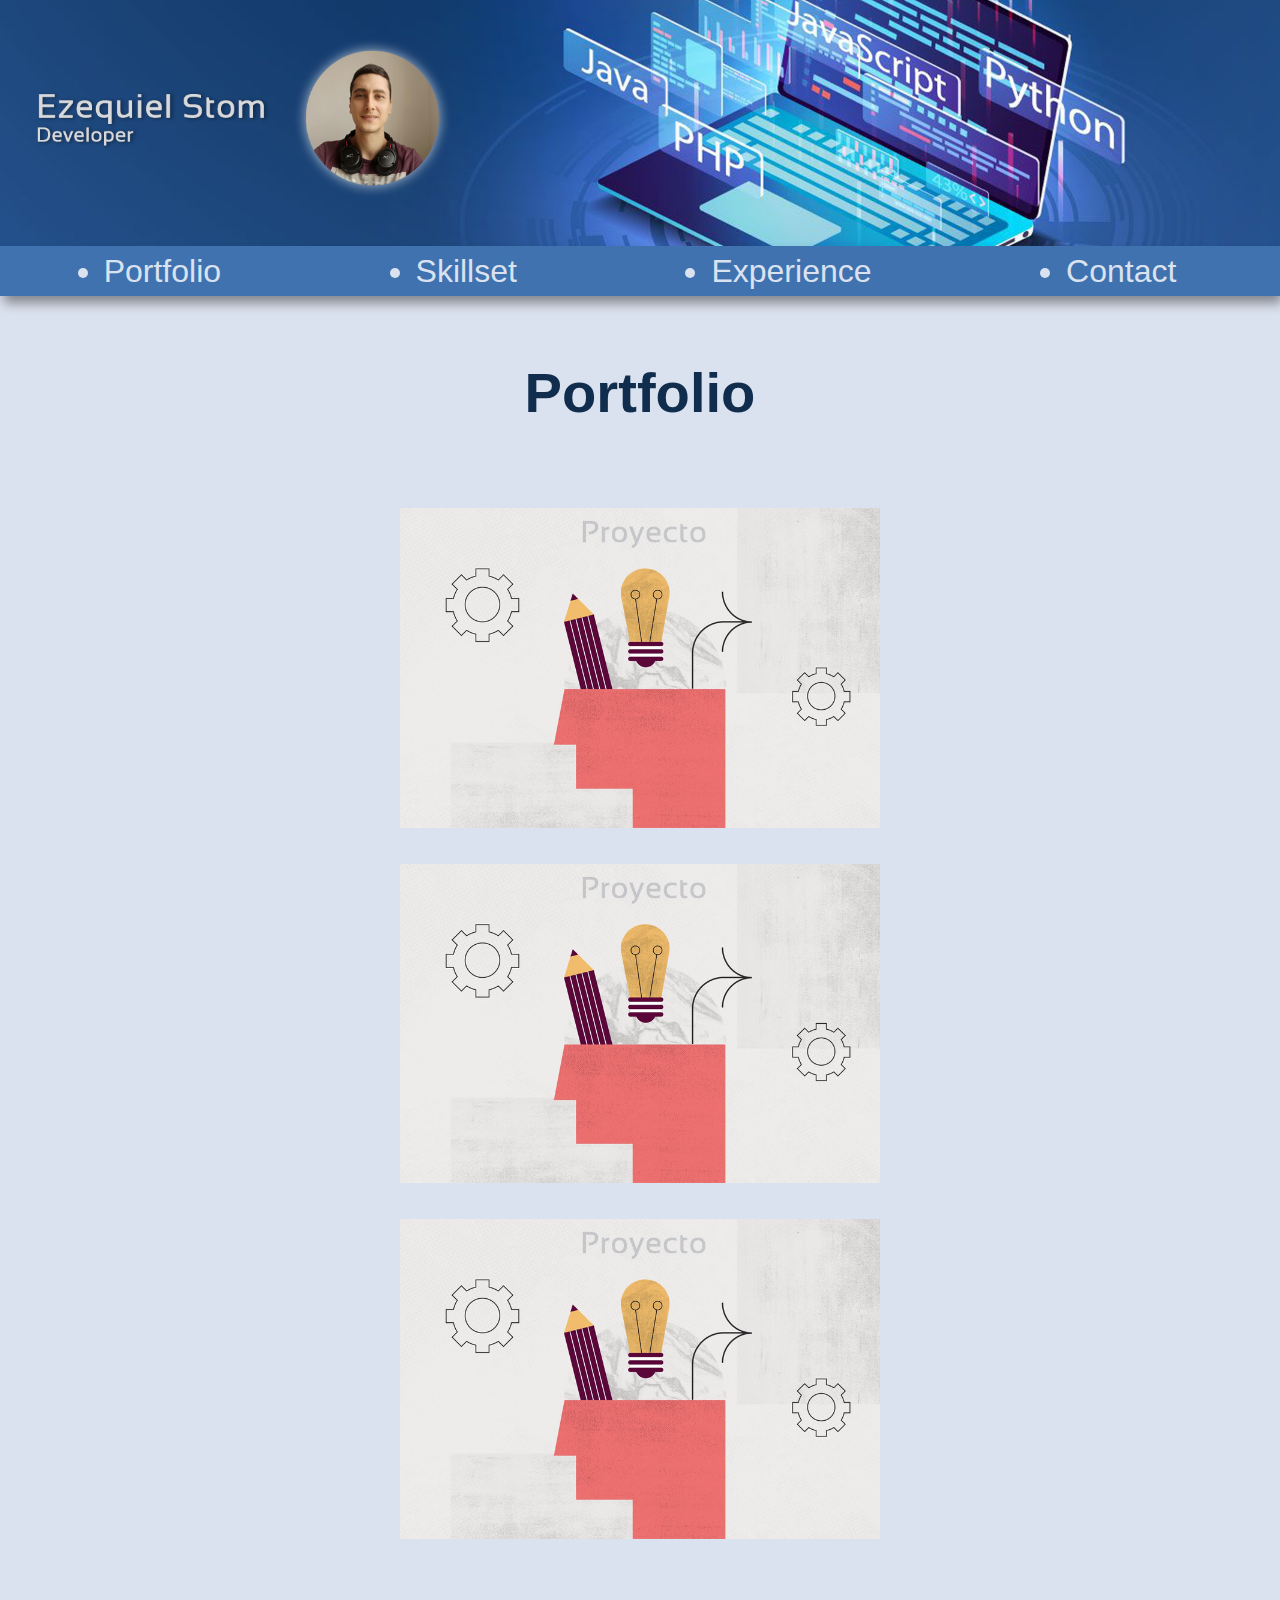
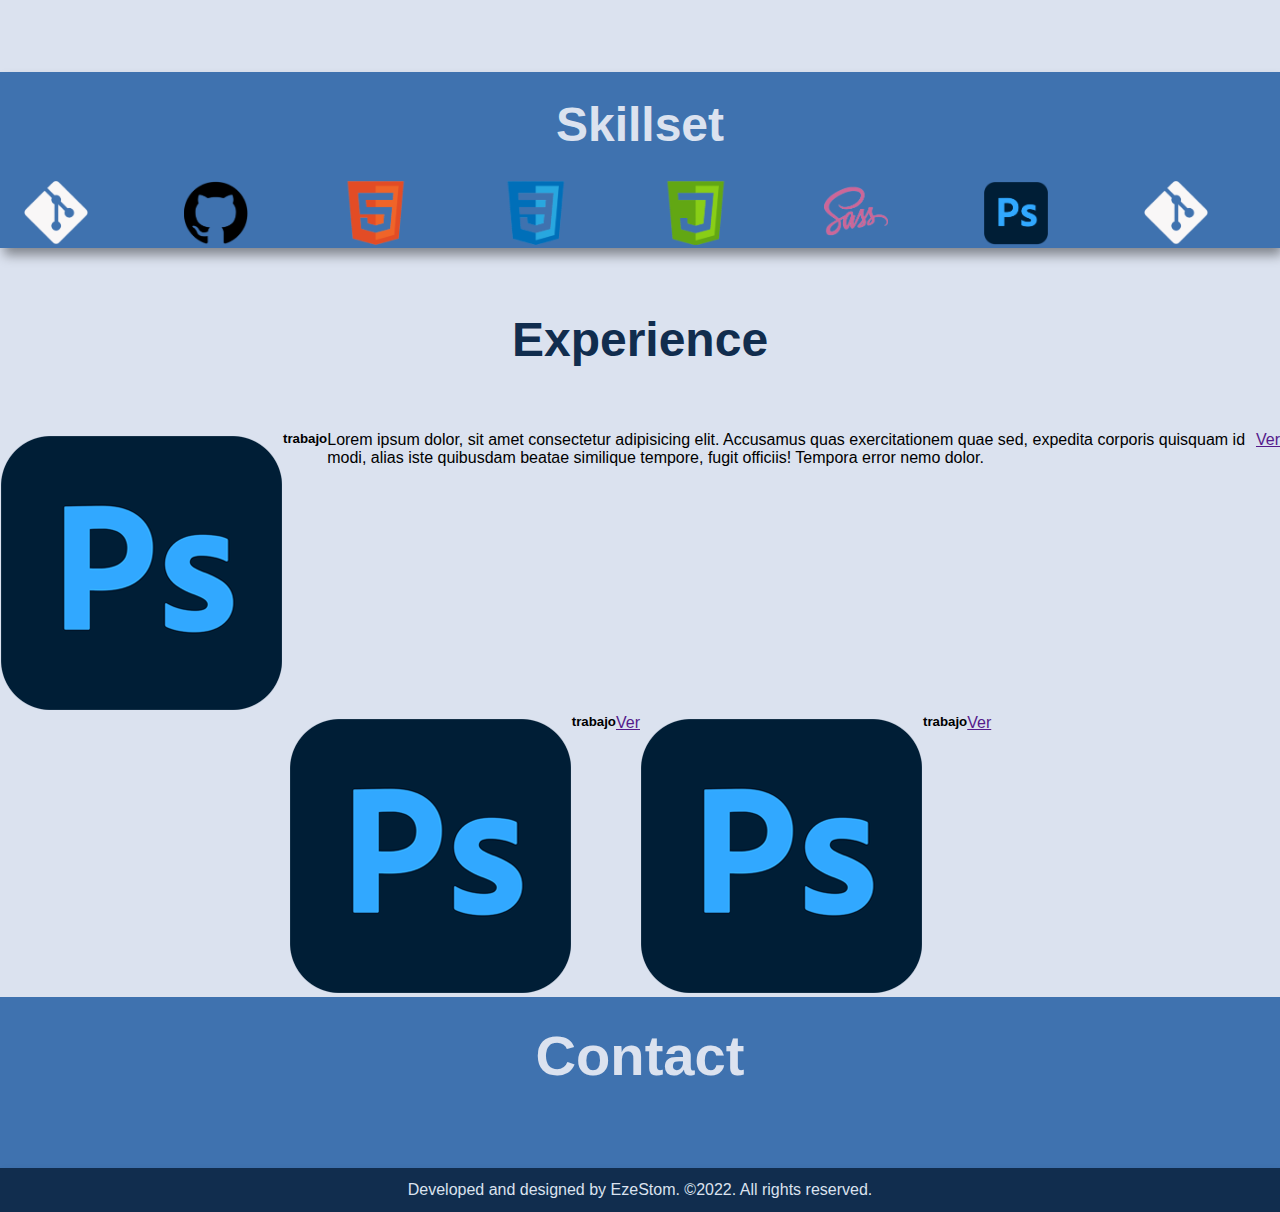
==== index.html @ b8e6047f "portfolio in progress" ====
<!DOCTYPE html>
<html lang="en">
<head>
    <meta charset="UTF-8">
    <meta http-equiv="X-UA-Compatible" content="IE=edge">    
    <meta name="viewport" content="width=device-width, initial-scale=1.0">
    <link rel="stylesheet" href="css/style.css">
    <title>Ezequiel Stom Portfolio</title>
</head>

<body>

    <header>
        <img src="img/header4.png " alt="desktop">       
            <div class="navbar">
             <ul>
                <li><a href=""></a>Portfolio</li>
                <li><a href=""></a>Skillset</li>
                <li><a href=""></a>Experience</li>
                <li><a href=""></a>Contact</li>
             </ul>
         </div>
    </header>


    <main>
        
        <section class="portfolio">
          <div>
                <h3>Portfolio</h3>
                <div class="proyecto">
                 <a href=""><img src="img/proyecto.png" alt=""></a>
                 <a href=""><img src="img/proyecto.png" alt=""></a>
                 <a href=""><img src="img/proyecto.png" alt=""></a>
                </div>                 
          </div>
        </section>

        <section class="skillset">
            <h3>Skillset</h3>
            <div>
                <div class="lenguajes"> 
                      <img src="img/gitTransparente.png" alt="git">
                      <span></span>
                </div>
                <div class="lenguajes">
                    <img src="img/githubTransparente.png" alt="">
                    <span></span>
                </div>
                <div class="lenguajes">
                    <img src="img/htmlTransparente.png" alt="">
                    <span></span>
                </div>
                <div class="lenguajes">
                    <img src="img/cssTransparente.png" alt="">
                    <span></span>
                </div>
                <div class="lenguajes">
                    <img src="img/jsTransparente.png" alt="">
                    <span></span>
                </div>
                <div class="lenguajes">
                    <img src="img/sassTransparente.png" alt="">
                    <span></span>
                </div>
                <div class="lenguajes">
                    <img src="img/psTransparente.png" alt="">
                    <span></span>
                </div>
                <div class="lenguajes">
                    <img src="img/gitTransparente.png" alt="">
                    <span></span>
                </div>
            </div>

        </section>

        <section class="experience">
            <h3>Experience</h3>
            <div class="cards">
                <div class="card">
                    <img src="img/psTransparente.png" alt="">
                    <div>
                     <h5>trabajo</h5>
                      <p>Lorem ipsum dolor, sit amet consectetur adipisicing elit. Accusamus quas exercitationem quae sed, expedita corporis quisquam id modi, alias iste quibusdam beatae similique tempore, fugit   officiis! Tempora error nemo dolor.</p>
                     <a href="">Ver</a>
                    </div>
                </div>
                <div class="card">
                    <img src="img/psTransparente.png" alt="">
                    <h5>trabajo</h5>
                    <!-- <p>Lorem ipsum dolor, sit amet consectetur adipisicing elit. Accusamus quas exercitationem quae sed, expedita corporis quisquam id modi, alias iste quibusdam beatae similique tempore, fugit officiis! Tempora error nemo dolor.</p> -->
                    <a href="">Ver</a>
                </div>
                <div class="card">
                    <img src="img/psTransparente.png" alt="">
                    <h5>trabajo</h5>
                    <!-- <p>Lorem ipsum dolor, sit amet consectetur adipisicing elit. Accusamus quas exercitationem quae sed, expedita corporis quisquam id modi, alias iste quibusdam beatae similique tempore, fugit officiis! Tempora error nemo dolor.</p> -->
                    <a href="">Ver</a>
                </div>

            </div>
        </section>
        <section class="contact">
            <h3>Contact</h3>
            <form action="">
                <label for=""></label>
            </form>
            <nav>
                <a href=""><img src="" alt=""></a>
                <a href=""><img src="" alt=""></a>
            </nav>
        </section>

        <footer>
            Developed and designed by EzeStom. ©2022. All rights reserved.
        </footer>

    </main>
    
</body>
</html>
---- css/style.css ----
*{
    margin: 0;
    box-sizing: border-box;
    /* border: red 1px solid; */
}
:root {
    --primario:#112D4E;
    --secundario:#3F72AF;
    --terciario:#DBE2EF;
    --cuarto:#DBE2EF;
}

@import url('https://fonts.googleapis.com/css2?family=Be+Vietnam+Pro:wght@200&family=Montserrat:wght@300&family=Roboto:wght@100;300&display=swap');


body{
    font-family:'Montserrat', sans-serif;
    /* color: var(--terciario); */
    background-color:var(--cuarto);
}

header{
    display: flex;
    flex-direction: column;       
}


div.navbar ul{
    display: flex;
    justify-content: space-around;
    font-size: 2rem;
    background-color:var(--secundario);
    padding: 0.5%;
    box-shadow: 3px 8px 11px -1px rgba(0,0,0,0.41);
    color: var(--cuarto);

}

main{
    display: flex;
    flex-direction: column;
}

/* section portfolio*/

main section.portfolio div{
    display: flex;
    flex-direction: column;
    align-items: center;
    font-size: 3rem;
    gap:25px;
    padding: 5%;
    color: var(--primario);
}

main section.portfolio div a img{
    max-width: 30rem;
}

/*section skillset*/

section.skillset{
    background-color: var(--secundario);
    display: flex;
    flex-direction: column;
    align-items: center;
    box-shadow: 3px 8px 11px -1px rgba(0,0,0,0.41);
}
section.skillset div{
    display: flex;
    justify-content: space-around;
}
section.skillset h3{
    font-size: 3rem;
    font-size: normal;
    color:var(--cuarto);
    padding-top: 2%;
    padding-bottom: 2%;
}
section.skillset div img{
    padding: 2% 0%;
    max-width: 40%;
}

/*section experience*/

div.cards{
    display: flex;
    justify-content: center;
    flex-wrap: wrap;
}
div.card{
    position: relative;
}

section.experience h3{
    text-align: center;
    font-size: 3rem;
    color: var(--primario);
    padding: 5%;
}
section.experience div{
    display: flex;
}
div.card h5 p{
    color: var(--primario);
    position: absolute;
    top: 10%;
    left:10%
}

section.contact{
    background-color: var(--secundario);
    color: var(--cuarto);
    padding: 2%;
    font-size: 3rem;
    text-align: center;
}


footer{
    text-align: center;
    font-size: 1rem;
    color: var(--cuarto);
    background-color: var(--primario);
    padding: 1%;
    box-shadow: 3px 8px 11px -1px rgba(0,0,0,0.41);
}



@media screen and (max-width: 700px){
    div.navbar a{
        display: none;
    }
}
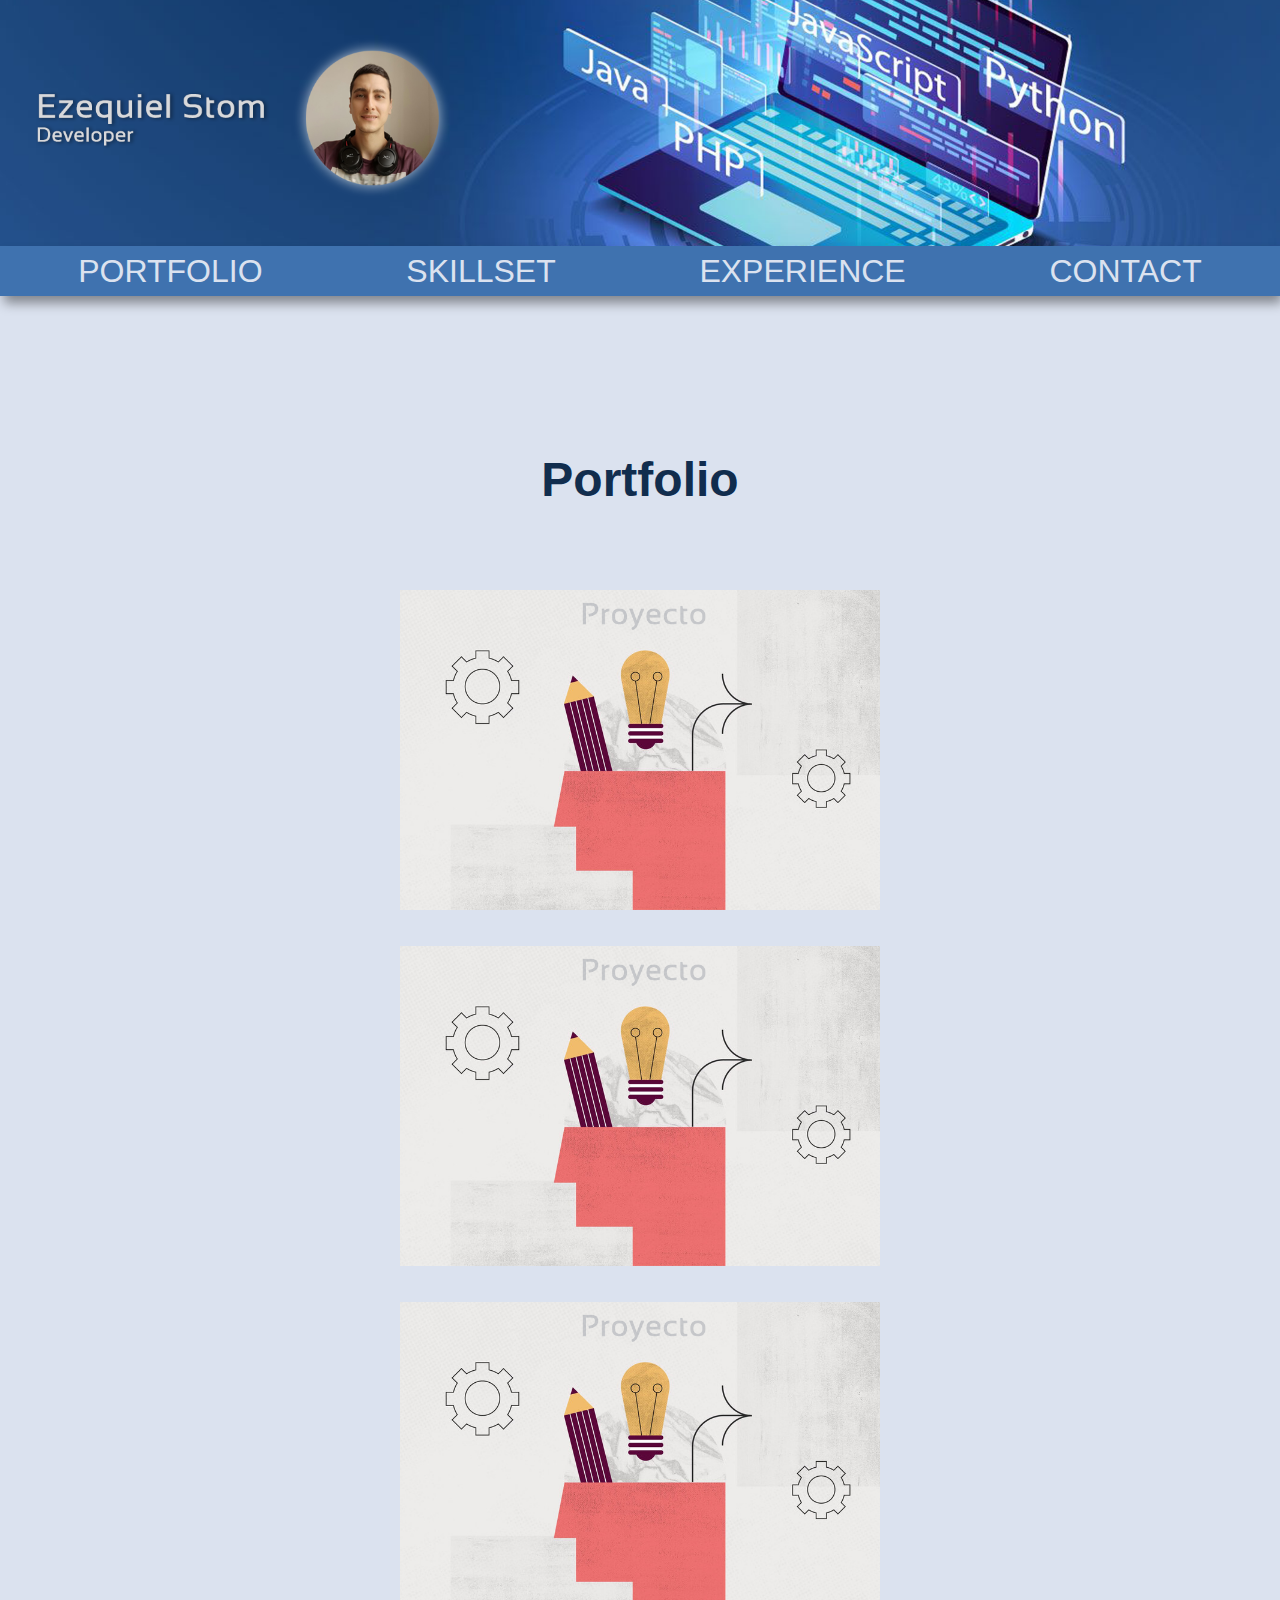
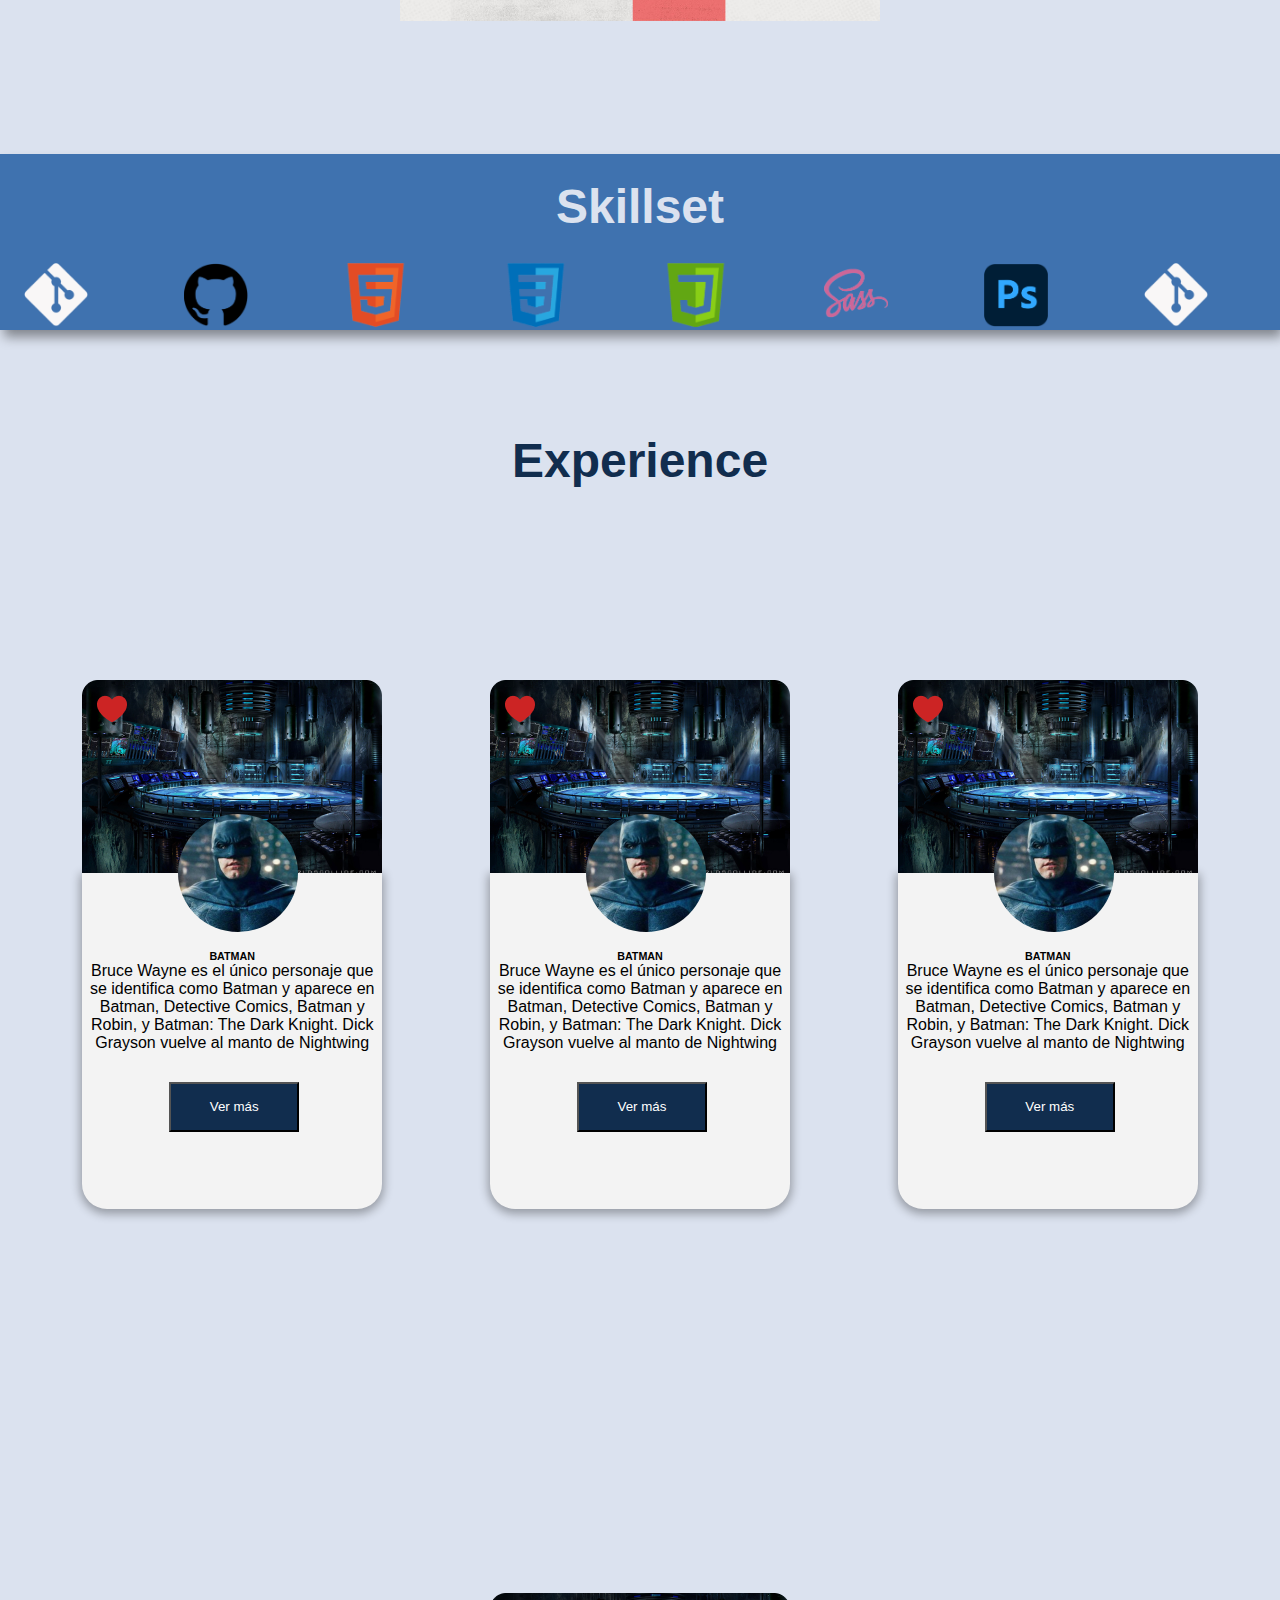
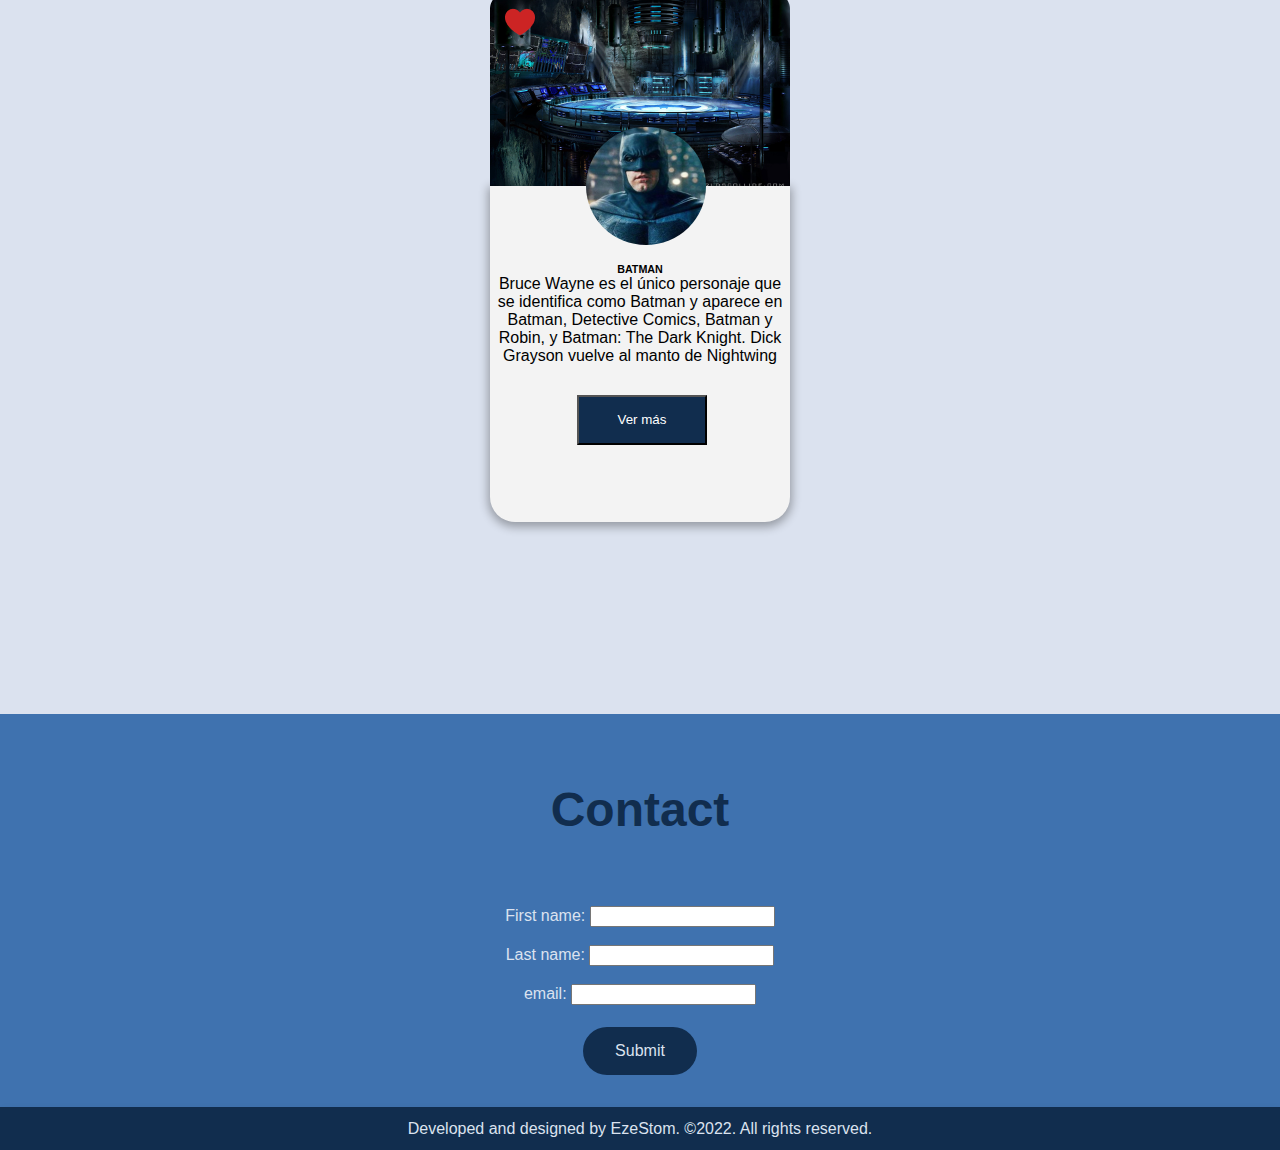
==== commit 95e0ac51: "agregue cards" ====
--- a/index.html
+++ b/index.html
@@ -13,11 +13,11 @@
     <header>
         <img src="img/header4.png " alt="desktop">       
             <div class="navbar">
-             <ul>
-                <li><a href=""></a>Portfolio</li>
-                <li><a href=""></a>Skillset</li>
-                <li><a href=""></a>Experience</li>
-                <li><a href=""></a>Contact</li>
+             <ul style="list-style-type:none">
+                <li><a href=""></a>PORTFOLIO</li>
+                <li><a href=""></a>SKILLSET</li>
+                <li><a href=""></a>EXPERIENCE</li>
+                <li><a href=""></a>CONTACT</li>
              </ul>
          </div>
     </header>
@@ -74,38 +74,77 @@
             </div>
 
         </section>
+        <h3>Experience</h3>
+        <section class="experience">
+            <article>
+                <div class=" caja1">
+                    <img src="img/oficina.png" alt="oficinaBatman" class="oficina">
+                    <img src="img/corazon.png" alt="corazon" class="corazon">
+                    <img src="img/batman.png" alt="batman" class="batman">
+                </div>
+                <div class="caja2">
+                    <h6>BATMAN</h6>
+                    <p id="text">Bruce Wayne es el único personaje que se identifica como Batman y aparece en Batman, Detective Comics, Batman y Robin, y Batman: The Dark Knight. Dick Grayson vuelve al manto de Nightwing
+                    </p>
+                    <button type="button">Ver más</button>
+                </div>
+            </article>
 
-        <section class="experience">
-            <h3>Experience</h3>
-            <div class="cards">
-                <div class="card">
-                    <img src="img/psTransparente.png" alt="">
-                    <div>
-                     <h5>trabajo</h5>
-                      <p>Lorem ipsum dolor, sit amet consectetur adipisicing elit. Accusamus quas exercitationem quae sed, expedita corporis quisquam id modi, alias iste quibusdam beatae similique tempore, fugit   officiis! Tempora error nemo dolor.</p>
-                     <a href="">Ver</a>
-                    </div>
+            <article>
+                <div class=" caja1">
+                    <img src="img/oficina.png" alt="oficinaBatman" class="oficina">
+                    <img src="img/corazon.png" alt="corazon" class="corazon">
+                    <img src="img/batman.png" alt="batman" class="batman">
                 </div>
-                <div class="card">
-                    <img src="img/psTransparente.png" alt="">
-                    <h5>trabajo</h5>
-                    <!-- <p>Lorem ipsum dolor, sit amet consectetur adipisicing elit. Accusamus quas exercitationem quae sed, expedita corporis quisquam id modi, alias iste quibusdam beatae similique tempore, fugit officiis! Tempora error nemo dolor.</p> -->
-                    <a href="">Ver</a>
+                <div class="caja2">
+                    <h6>BATMAN</h6>
+                    <p id="text">Bruce Wayne es el único personaje que se identifica como Batman y aparece en Batman, Detective Comics, Batman y Robin, y Batman: The Dark Knight. Dick Grayson vuelve al manto de Nightwing
+                    </p>
+                    <button type="button">Ver más</button>
                 </div>
-                <div class="card">
-                    <img src="img/psTransparente.png" alt="">
-                    <h5>trabajo</h5>
-                    <!-- <p>Lorem ipsum dolor, sit amet consectetur adipisicing elit. Accusamus quas exercitationem quae sed, expedita corporis quisquam id modi, alias iste quibusdam beatae similique tempore, fugit officiis! Tempora error nemo dolor.</p> -->
-                    <a href="">Ver</a>
+            </article>
+
+            <article>
+                <div class=" caja1">
+                    <img src="img/oficina.png" alt="oficinaBatman" class="oficina">
+                    <img src="img/corazon.png" alt="corazon" class="corazon">
+                    <img src="img/batman.png" alt="batman" class="batman">
                 </div>
+                <div class="caja2">
+                    <h6>BATMAN</h6>
+                    <p id="text">Bruce Wayne es el único personaje que se identifica como Batman y aparece en Batman, Detective Comics, Batman y Robin, y Batman: The Dark Knight. Dick Grayson vuelve al manto de Nightwing
+                    </p>
+                    <button type="button">Ver más</button>
+                </div>
+            </article>
 
-            </div>
+            <article>
+                <div class=" caja1">
+                    <img src="img/oficina.png" alt="oficinaBatman" class="oficina">
+                    <img src="img/corazon.png" alt="corazon" class="corazon">
+                    <img src="img/batman.png" alt="batman" class="batman">
+                </div>
+                <div class="caja2">
+                    <h6>BATMAN</h6>
+                    <p id="text">Bruce Wayne es el único personaje que se identifica como Batman y aparece en Batman, Detective Comics, Batman y Robin, y Batman: The Dark Knight. Dick Grayson vuelve al manto de Nightwing
+                    </p>
+                    <button type="button">Ver más</button>
+                </div>
+            </article>
+ 
         </section>
         <section class="contact">
             <h3>Contact</h3>
-            <form action="">
-                <label for=""></label>
+            <form action="/action_page.php">
+                <label for="fname">First name:</label>
+                <input type="text" id="fname" name="fname"><br><br>
+                <label for="lname">Last name:</label>
+                <input type="text" id="lname" name="lname"><br><br>
+                <label for="email">email:</label>
+                <input type="email" id="email" name="email"><br><br>
+                <input class="submit" type="submit" value="Submit">
             </form>
+            <!-- <button class="button">Click me!</button> -->
             <nav>
                 <a href=""><img src="" alt=""></a>
                 <a href=""><img src="" alt=""></a>
--- a/css/style.css
+++ b/css/style.css
@@ -33,8 +33,8 @@
     padding: 0.5%;
     box-shadow: 3px 8px 11px -1px rgba(0,0,0,0.41);
     color: var(--cuarto);
-
-}
+}
+
 
 main{
     display: flex;
@@ -84,38 +84,136 @@
 
 /*section experience*/
 
-div.cards{
-    display: flex;
-    justify-content: center;
-    flex-wrap: wrap;
-}
-div.card{
-    position: relative;
-}
-
-section.experience h3{
-    text-align: center;
+main h3{
+    text-align: center;
+    padding-top: 8%;
     font-size: 3rem;
     color: var(--primario);
-    padding: 5%;
-}
-section.experience div{
-    display: flex;
-}
-div.card h5 p{
-    color: var(--primario);
-    position: absolute;
-    top: 10%;
-    left:10%
-}
+    font-style: normal;
+}
+
+
+section.experience{
+    display: flex;
+    justify-content: space-evenly;
+    flex-wrap: wrap;
+}
+section.experience article{
+    padding: 15% 2%;
+}
+
+
+
+article div.caja1{
+    display: flex;
+    height: 193px;
+    width: 300px;
+    align-items: center;
+
+}
+
+.batman{
+    border-radius: 50%;
+    position: relative;
+    top:50%;
+    right: 78%;
+}
+
+.corazon{
+    position: relative;
+    bottom: 35%;
+    right: 95%;
+}
+
+article div.caja2{
+    width: 300px;
+    height: 336px;
+    display: flex;
+    flex-direction: column;
+    justify-content: center;
+    background-color: #F3F3F3;
+    text-align: center;
+    box-shadow: 0px 3px 10px 2px rgba(0, 0, 0, 0.315);
+    border-bottom-left-radius: 25px;
+    border-bottom-right-radius: 25px;
+
+    }
+
+    button{
+        background-color: var(--primario);
+        color: white;
+        width: 130px;
+        height: 50px;
+        margin-left: 29%;
+        margin-top: 10%;
+        transition: all .25s;
+
+    }
+    button:hover{
+        transition: .5s;
+        background-color: var(--terciario);
+        box-shadow: 0px 3px 10px 2px rgba(0, 0, 0, 0.315);
+        color: var(--primario);
+        border-radius: 25px;
+        
+    }
+
+
+
+
+/*section contact*/
+
 
 section.contact{
     background-color: var(--secundario);
     color: var(--cuarto);
-    padding: 2%;
-    font-size: 3rem;
-    text-align: center;
-}
+    padding: 5px;
+    font-size:1rem;
+    text-align: center;
+    gap:5px;
+    display: flex;
+    flex-direction: column;
+    justify-content: center;
+}
+
+
+form input.submit{
+    border: none;
+    color: var(--cuarto);
+    background-color: #112D4E;
+    padding: 15px 32px;
+    text-align: center;
+    text-decoration: none;
+    display: inline-block;
+    font-size: 16px;
+    margin: 4px 2px;
+    cursor: pointer;
+    border-radius: 25px;
+    border: 1px (--cuarto);
+  }
+  section.contact h3{
+      padding: 5% 0%;
+  }
+
+
+  
+/* button.button {
+    border: none;
+    color: var(--cuarto);
+    background-color: #112D4E;
+    padding: 15px 32px;
+    text-align: center;
+    text-decoration: none;
+    display: inline-block;
+    font-size: 16px;
+    margin: 4px 2px;
+    cursor: pointer;
+    border-radius: 25px;
+    border: 1px (--cuarto); 
+ } */
+
+
+/*footer*/
 
 
 footer{
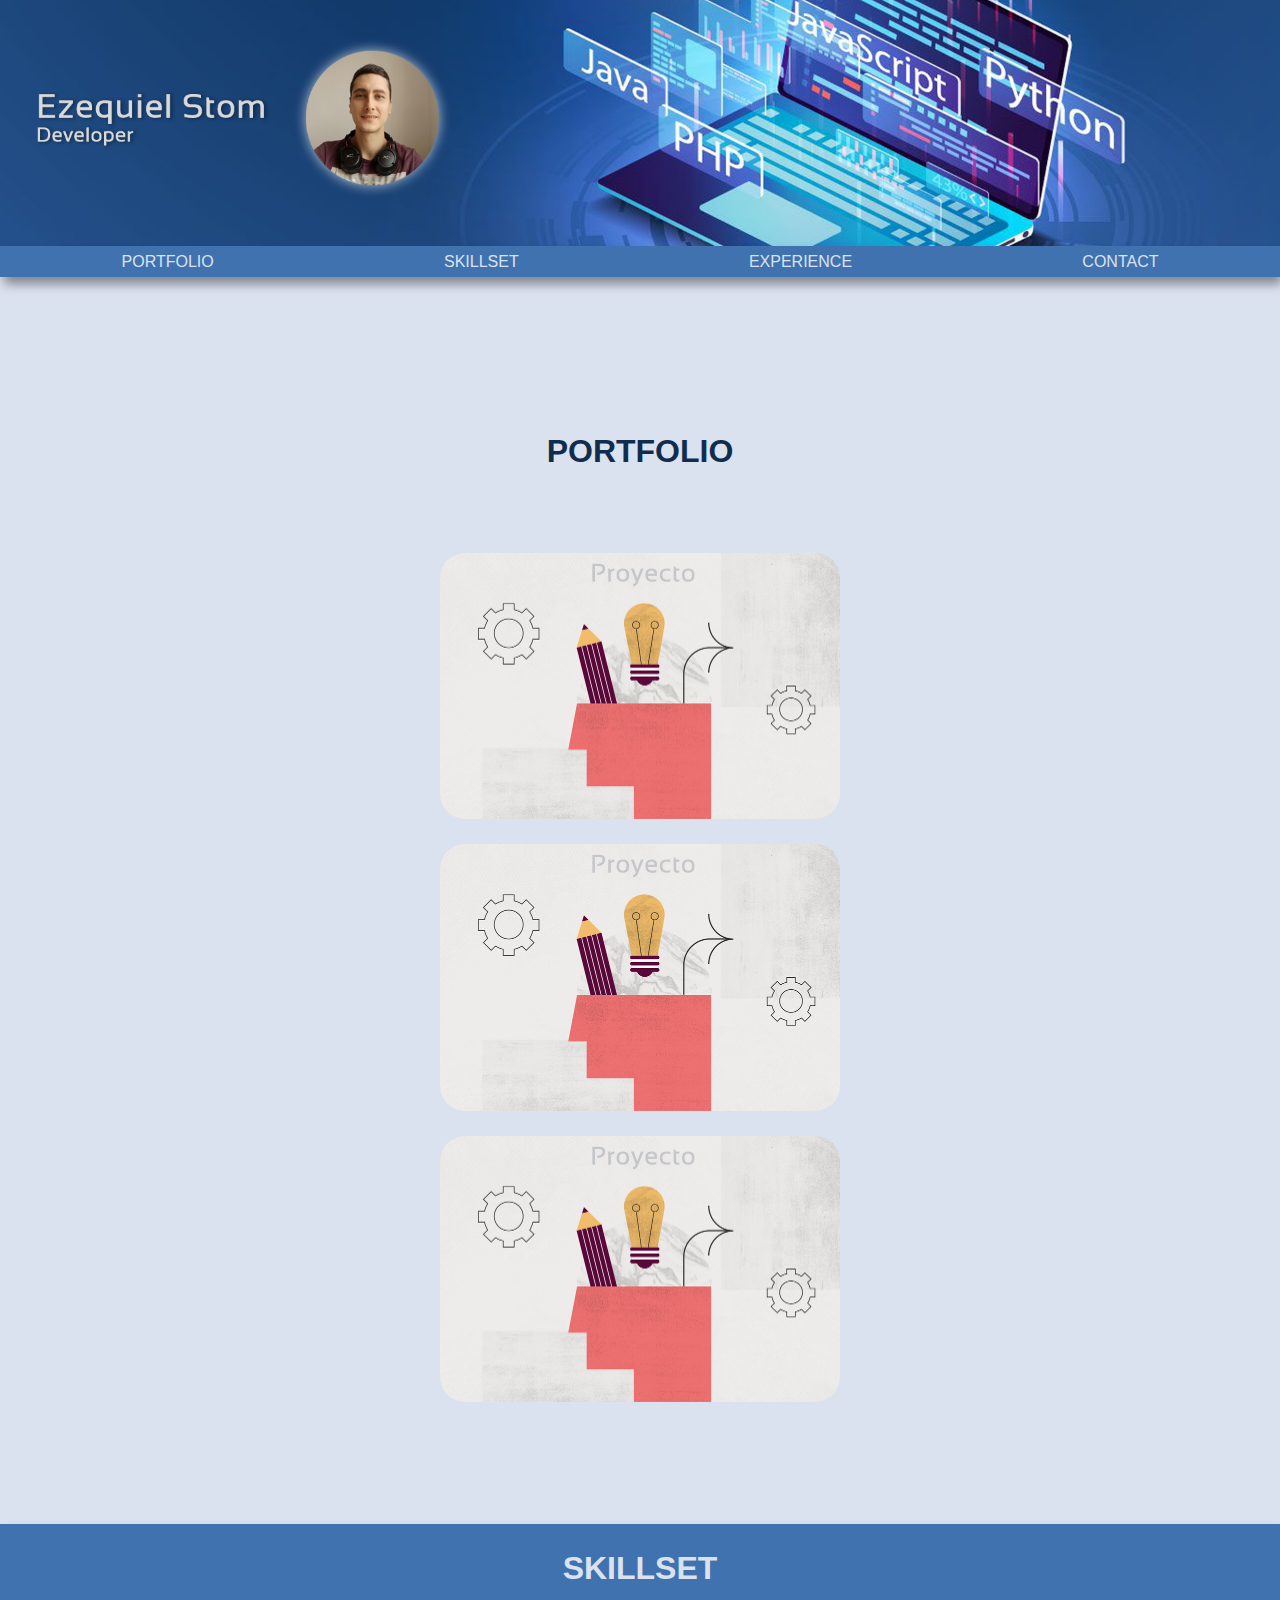
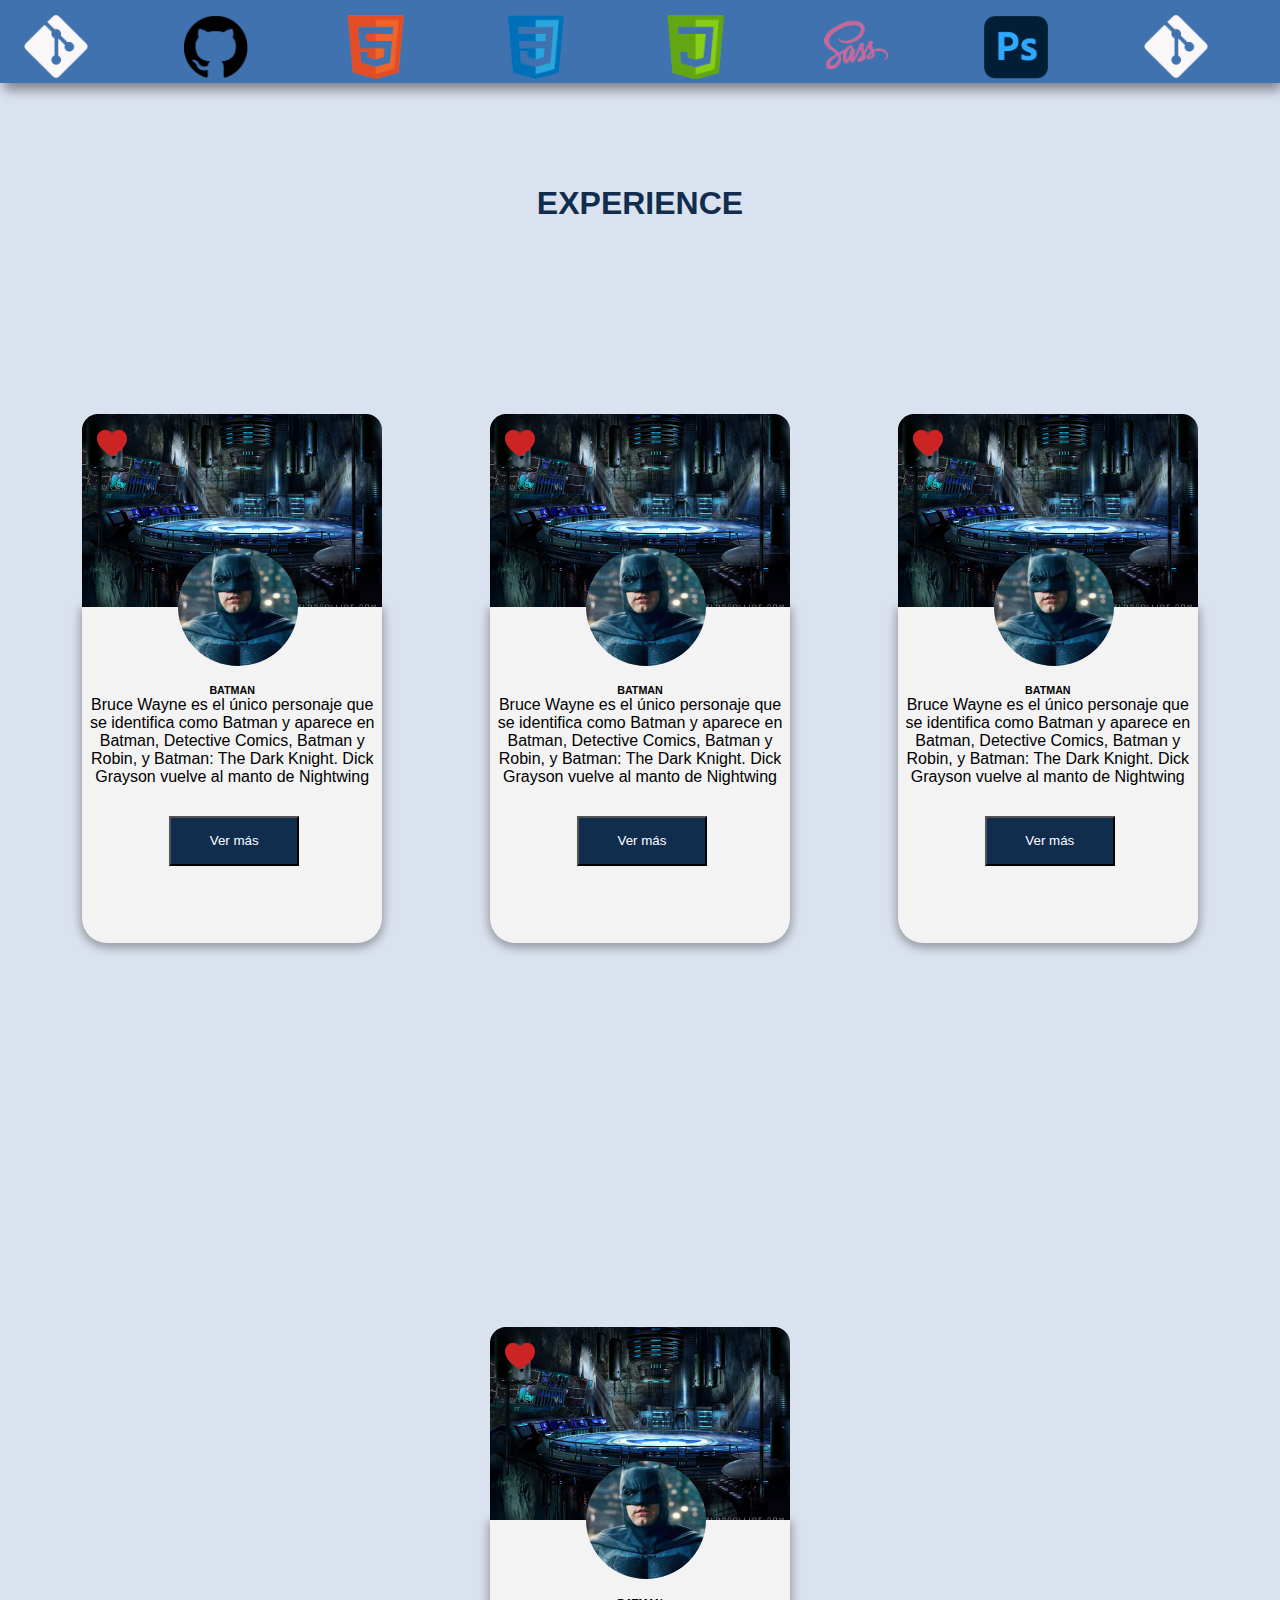
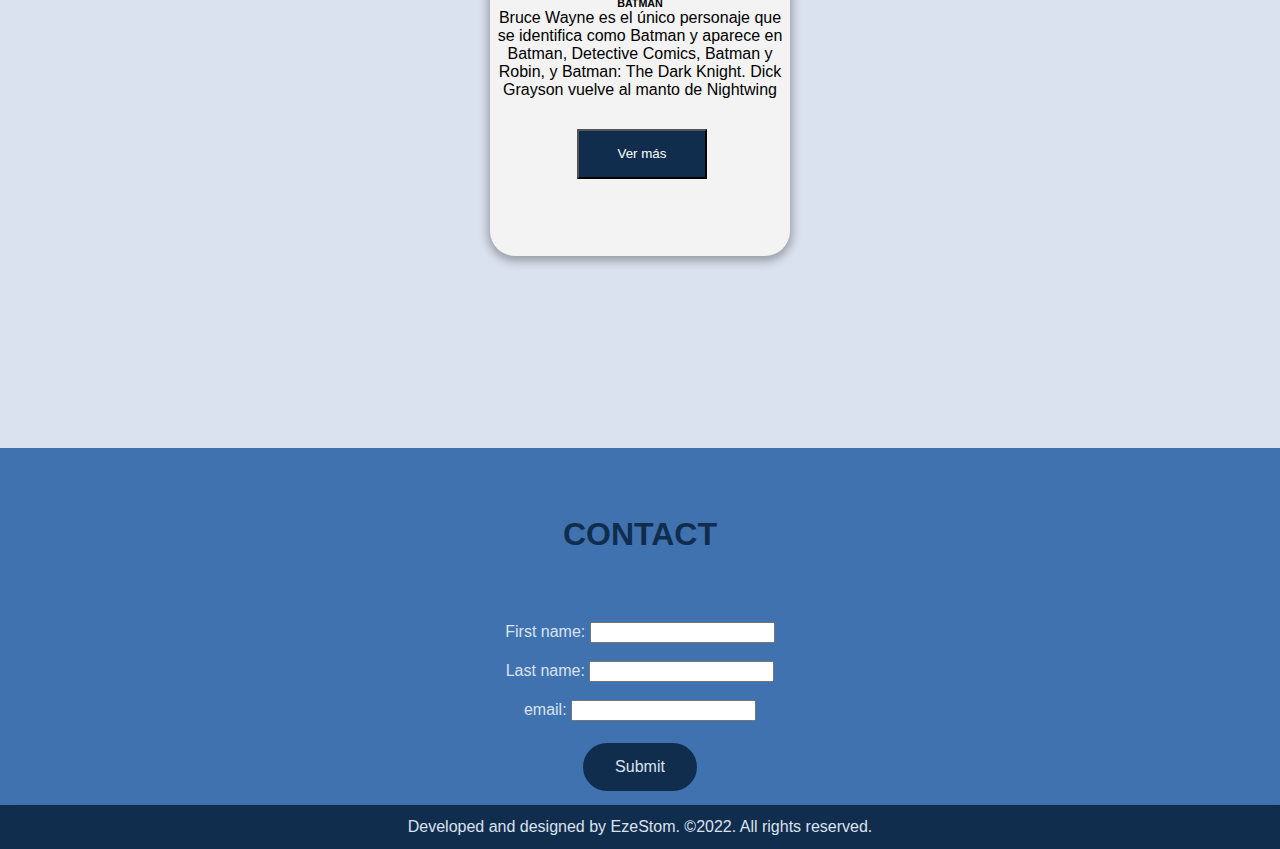
==== commit ea4138ab: "cambios" ====
--- a/index.html
+++ b/index.html
@@ -4,6 +4,12 @@
     <meta charset="UTF-8">
     <meta http-equiv="X-UA-Compatible" content="IE=edge">    
     <meta name="viewport" content="width=device-width, initial-scale=1.0">
+    <link
+      rel="stylesheet"
+      href="https://use.fontawesome.com/releases/v5.15.3/css/all.css"
+      integrity="sha384-SZXxX4whJ79/gErwcOYf+zWLeJdY/qpuqC4cAa9rOGUstPomtqpuNWT9wdPEn2fk"
+      crossorigin="anonymous"
+    />
     <link rel="stylesheet" href="css/style.css">
     <title>Ezequiel Stom Portfolio</title>
 </head>
@@ -27,7 +33,7 @@
         
         <section class="portfolio">
           <div>
-                <h3>Portfolio</h3>
+                <h3>PORTFOLIO</h3>
                 <div class="proyecto">
                  <a href=""><img src="img/proyecto.png" alt=""></a>
                  <a href=""><img src="img/proyecto.png" alt=""></a>
@@ -37,7 +43,7 @@
         </section>
 
         <section class="skillset">
-            <h3>Skillset</h3>
+            <h3>SKILLSET</h3>
             <div>
                 <div class="lenguajes"> 
                       <img src="img/gitTransparente.png" alt="git">
@@ -74,7 +80,7 @@
             </div>
 
         </section>
-        <h3>Experience</h3>
+        <h3>EXPERIENCE</h3>
         <section class="experience">
             <article>
                 <div class=" caja1">
@@ -134,7 +140,7 @@
  
         </section>
         <section class="contact">
-            <h3>Contact</h3>
+            <h3>CONTACT</h3>
             <form action="/action_page.php">
                 <label for="fname">First name:</label>
                 <input type="text" id="fname" name="fname"><br><br>
@@ -146,8 +152,8 @@
             </form>
             <!-- <button class="button">Click me!</button> -->
             <nav>
-                <a href=""><img src="" alt=""></a>
-                <a href=""><img src="" alt=""></a>
+                <a href=""><i class="fa-brands fa-github"></i></a>
+                <a href=""><i class="fa-brands fa-linkedin"></i></a>
             </nav>
         </section>
 
--- a/css/style.css
+++ b/css/style.css
@@ -15,7 +15,6 @@
 
 body{
     font-family:'Montserrat', sans-serif;
-    /* color: var(--terciario); */
     background-color:var(--cuarto);
 }
 
@@ -24,17 +23,20 @@
     flex-direction: column;       
 }
 
+div.navbar{
+    font-size: 100%;
+}
 
 div.navbar ul{
     display: flex;
     justify-content: space-around;
-    font-size: 2rem;
+    font-size: 100%;
     background-color:var(--secundario);
     padding: 0.5%;
     box-shadow: 3px 8px 11px -1px rgba(0,0,0,0.41);
     color: var(--cuarto);
-}
-
+
+}
 
 main{
     display: flex;
@@ -47,15 +49,21 @@
     display: flex;
     flex-direction: column;
     align-items: center;
-    font-size: 3rem;
+    font-size: 2rem;
     gap:25px;
     padding: 5%;
     color: var(--primario);
 }
+main section.portfolio div a{
+    display: flex;
+    justify-content: center;
+}
 
 main section.portfolio div a img{
-    max-width: 30rem;
-}
+    max-width: 50%;
+    border-radius: 25px;
+}
+
 
 /*section skillset*/
 
@@ -71,7 +79,7 @@
     justify-content: space-around;
 }
 section.skillset h3{
-    font-size: 3rem;
+    font-size: 2rem;
     font-size: normal;
     color:var(--cuarto);
     padding-top: 2%;
@@ -87,7 +95,7 @@
 main h3{
     text-align: center;
     padding-top: 8%;
-    font-size: 3rem;
+    font-size: 2rem;
     color: var(--primario);
     font-style: normal;
 }
@@ -97,6 +105,7 @@
     display: flex;
     justify-content: space-evenly;
     flex-wrap: wrap;
+    max-width: 100%;
 }
 section.experience article{
     padding: 15% 2%;
@@ -228,7 +237,7 @@
 
 
 @media screen and (max-width: 700px){
-    div.navbar a{
+    div.navbar ul {
         display: none;
     }
 }
